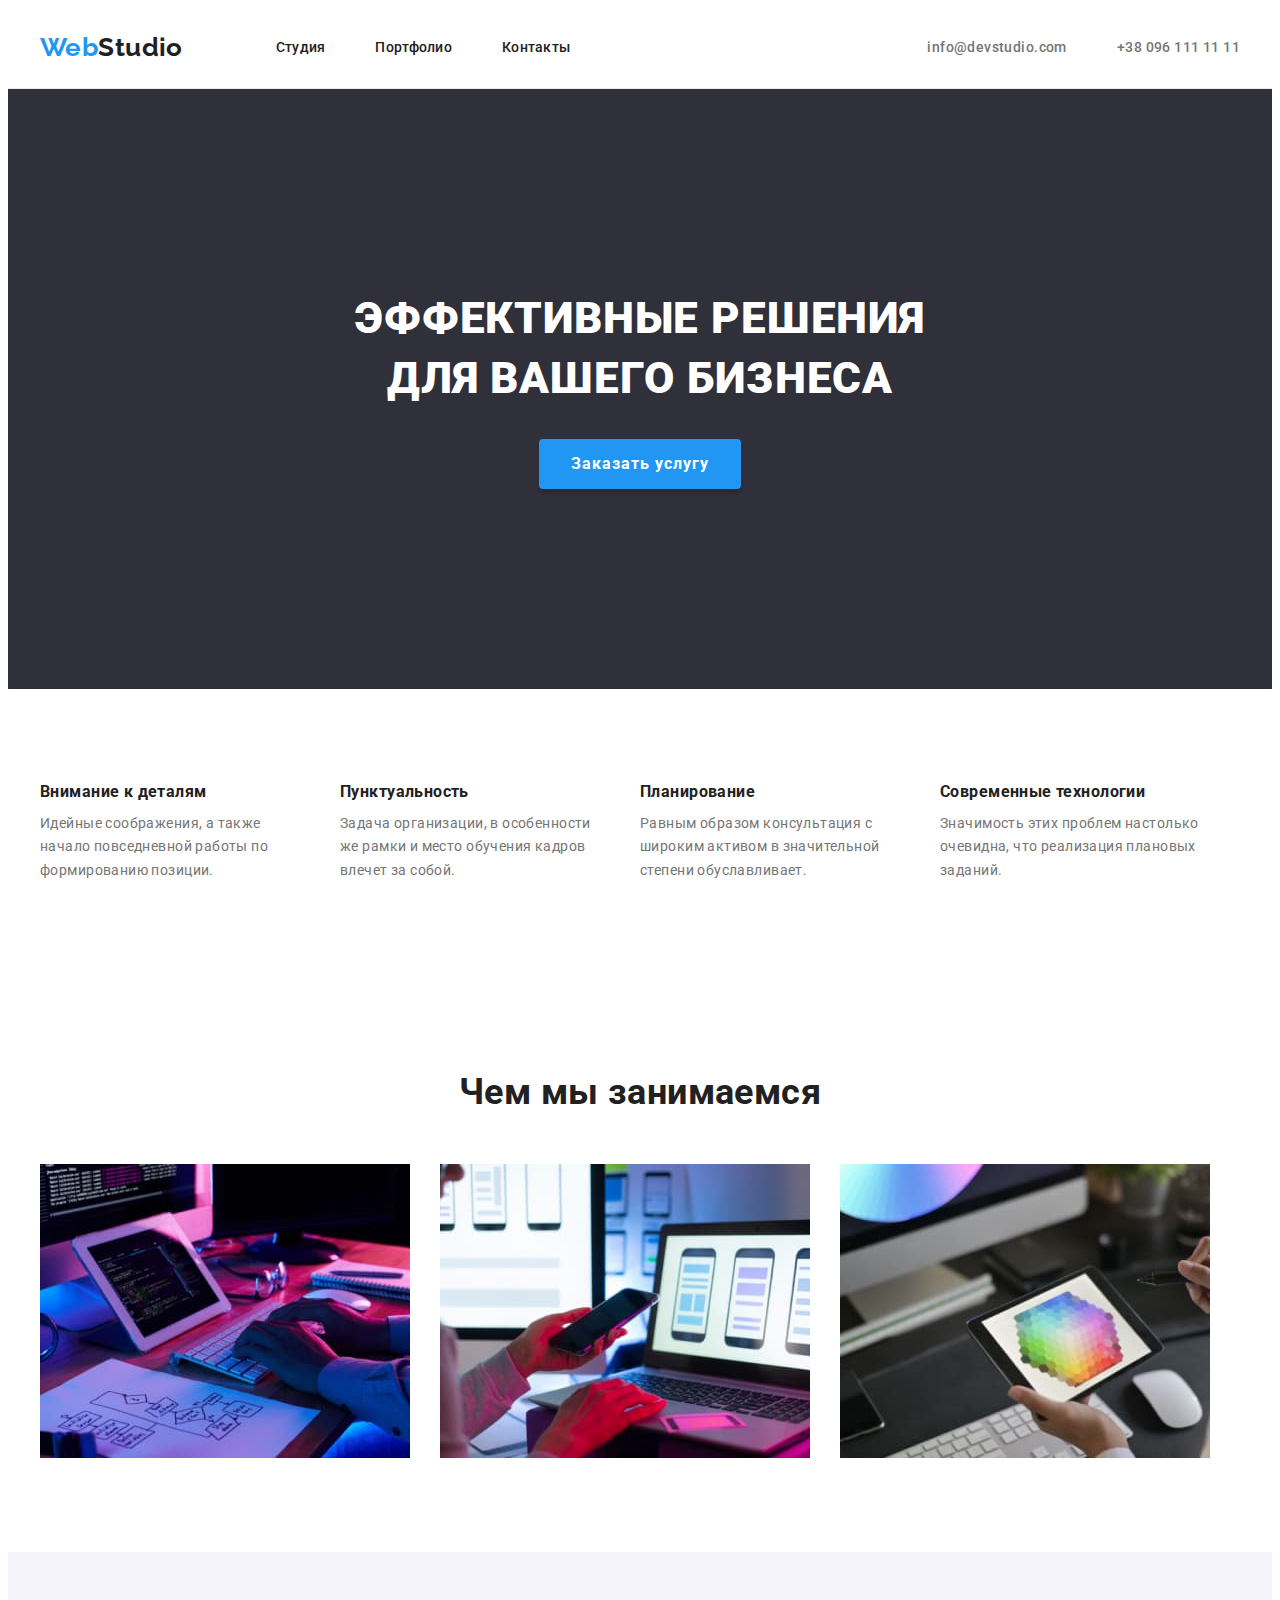
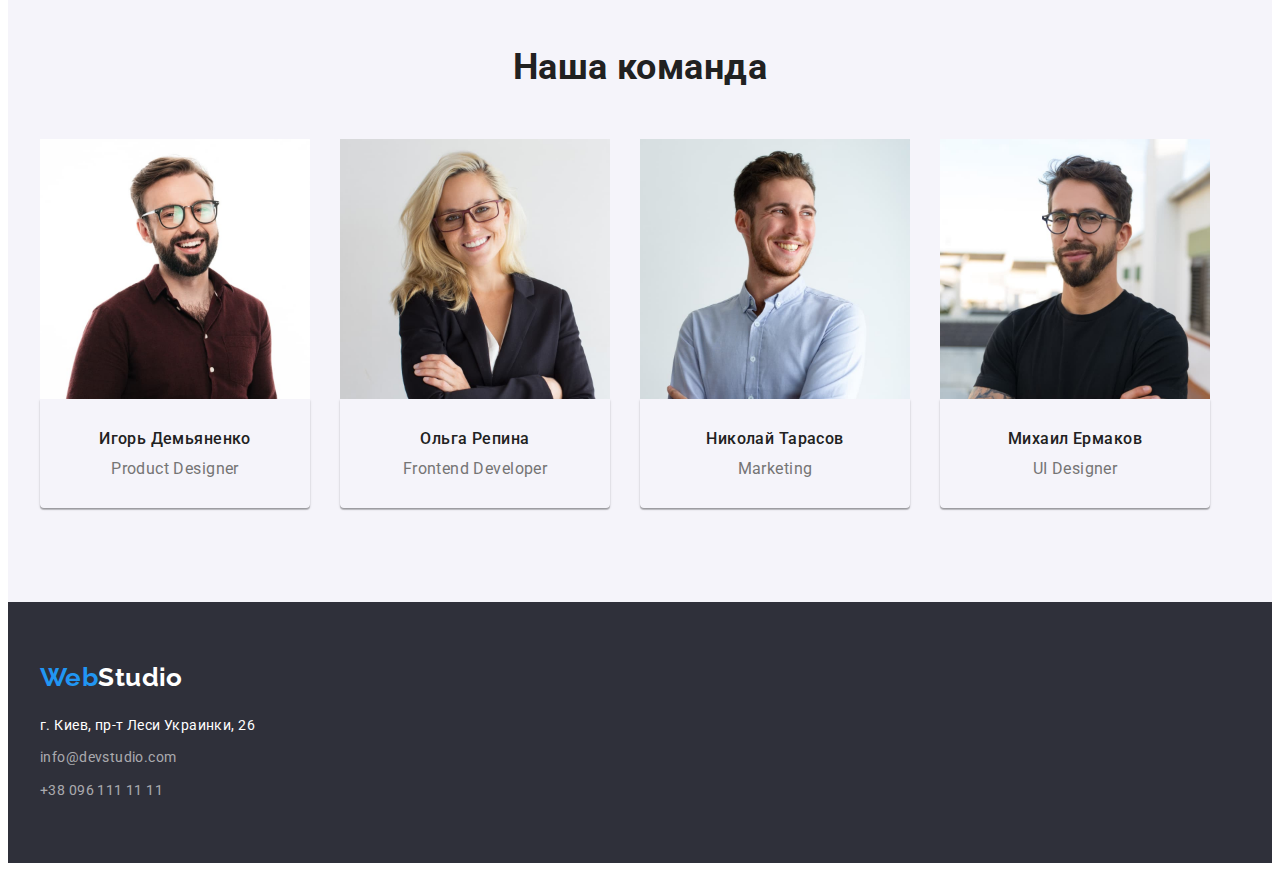
==== index.html @ 1c1c4bfe "h-w-3" ====
<!DOCTYPE html>
<html lang="ru">
  <head>
    <meta http-equiv="X-UA-Compatible" content="IE=edge" />
    <meta name="viewport" content="width=device-width, initial-scale=1.0" />
    <meta charset="utf-8" />
    <link
      rel="stylesheet"
      href="https://cdnjs.cloudflare.com/ajax/libs/modern-normalize/1.1.0/modern-normalize.min.css"
      integrity="sha512-wpPYUAdjBVSE4KJnH1VR1HeZfpl1ub8YT/NKx4PuQ5NmX2tKuGu6U/JRp5y+Y8XG2tV+wKQpNHVUX03MfMFn9Q=="
      crossorigin="anonymous"
      referrerpolicy="no-referrer"
    />
    <link rel="stylesheet" href="./css/styles.css" />
    <link
      href="https://fonts.googleapis.com/css2?family=Raleway:wght@700&family=Roboto:wght@400;500;700;900&display=swap"
      rel="stylesheet"
    />
    <title>WebStudio</title>
  </head>
  <body>
    <header>
      <div class="container">
        <div class="container-head">
          <nav class="head">
            <a class="logo" href="./index.html">Web<span class="logopart">Studio</span></a>
            <ul class="navi">
              <li><a class="navi-list" href="./index.html">Студия</a></li>
              <li><a class="navi-list" href="./portfolio.html">Портфолио</a></li>
              <li><a class="navi-list" href="">Контакты</a></li>
            </ul>
          </nav>
          <ul class="contact-list">
            <li><a class="contact" href="mailto:info@devstudio.com">info@devstudio.com</a></li>
            <li><a class="contact" href="tel:+380961111111">+38 096 111 11 11</a></li>
          </ul>
        </div>
      </div>
    </header>
    <section class="banner">
      <div class="container">
        <h1 class="hero">
          Эффективные решения<br />
          для вашего бизнеса
        </h1>
        <button class="hero-button" type="button">Заказать услугу</button>
      </div>
    </section>
    <section class="section">
      <div class="container">
        <h2 class="visually-hidden">Наши преимущества</h2>
        <ul class="advantages-title">
          <li class="advantages-list">
            <h3 class="advantages-head">Внимание к деталям</h3>
            <p class="advantages-text">
              Идейные соображения, а также начало повседневной работы по формированию позиции.
            </p>
          </li>
          <li class="advantages-list">
            <h3 class="advantages-head">Пунктуальность</h3>
            <p class="advantages-text">
              Задача организации, в особенности же рамки и место обучения кадров влечет за собой.
            </p>
          </li>
          <li class="advantages-list">
            <h3 class="advantages-head">Планирование</h3>
            <p class="advantages-text">
              Равным образом консультация с широким активом в значительной степени обуславливает.
            </p>
          </li>
          <li class="advantages-list">
            <h3 class="advantages-head">Современные технологии</h3>
            <p class="advantages-text">
              Значимость этих проблем настолько очевидна, что реализация плановых заданий.
            </p>
          </li>
        </ul>
      </div>
    </section>
    <section class="section">
      <div class="container">
        <h2 class="title">Чем мы занимаемся</h2>
        <ul class="card-list">
          <li class="card-item">
            <img src="./image/img.jpg" alt="человек пишет код" width="370" />
          </li>
          <li class="card-item">
            <img src="./image/img-2.jpg" alt="телефон и ноутбук" width="370" />
          </li>
          <li class="card-item"><img src="./image/img-3.jpg" alt="планшет" width="370" /></li>
        </ul>
      </div>
    </section>
    <section class="team section">
      <div class="container">
        <h2 class="title">Наша команда</h2>
        <ul class="card-list">
          <li class="card-item">
            <img src="./image/img-16.jpg" alt="Парень" width="270" />
            <div class="post-card">
              <h3 class="name">Игорь Демьяненко</h3>
              <p class="position">Product Designer</p>
            </div>
          </li>
          <li class="card-item">
            <img src="./image/img-17.jpg" alt="Девушка" width="270" />
            <div class="post-card">
              <h3 class="name">Ольга Репина</h3>
              <p class="position">Frontend Developer</p>
            </div>
          </li>
          <li class="card-item">
            <img src="./image/img-18.jpg" alt="Парень" width="270" />
            <div class="post-card">
              <h3 class="name">Николай Тарасов</h3>
              <p class="position">Marketing</p>
            </div>
          </li>
          <li class="card-item">
            <img src="./image/img-19.jpg" alt="Парень" width="270" />
            <div class="post-card">
              <h3 class="name">Михаил Ермаков</h3>
              <p class="position">UI Designer</p>
            </div>
          </li>
        </ul>
      </div>
    </section>

    <footer>
      <div class="container-foot">
        <div class="bottom">
          <a class="logo" href="./index.html">Web<span class="logofoot">Studio</span></a>
        </div>
        <address>
          <ul class="address-list">
            <li class="address-item">
              <a
                class="address"
                href="https://www.google.com.ua/maps/place/%D0%B1%D1%83%D0%BB%D1%8C%D0%B2%D0%B0%D1%80+%D0%9B%D0%B5%D1%81%D1%96+%D0%A3%D0%BA%D1%80%D0%B0%D1%97%D0%BD%D0%BA%D0%B8,+26,+%D0%9A%D0%B8%D1%97%D0%B2,+02000/@50.4265841,30.5361971,17z/data=!3m1!4b1!4m5!3m4!1s0x40d4cf0e033ecbe9:0x57a4dffefec77da0!8m2!3d50.4265807!4d30.5383858"
                >г. Киев, пр-т Леси Украинки, 26</a
              >
            </li>
            <li class="address-item">
              <a class="address cont" href="mailto:info@devstudio.com">info@devstudio.com</a>
            </li>
            <li class="address-item">
              <a class="address cont" href="tel:+380961111111">+38 096 111 11 11</a>
            </li>
          </ul>
        </address>
      </div>
    </footer>
  </body>
</html>
---- css/styles.css ----
:root {
  --background: #e5e5e5;
  --activecolor: #2196f3;
  --footercolor: #2f303a;
  --hedercolor: #fff;
  --textcolor: #757575;
  --headtext: #212121;
  --filterbutt: #f5f4fa;

  --cardside: 30px;
}
body {
  background-color: var(--hedercolor);
  color: var(--textcolor);
  font-family: Roboto, sans-serif;
  font-weight: 400;
  font-size: 14px;
  line-height: 1.7em;
  letter-spacing: 0.03em;
}
a {
  font-family: Roboto;
  text-decoration: none;
}
h1,
h2,
h3,
h4,
h5,
h6,
p {
  margin: 0px;
}

ul {
  padding-left: 0px;
  margin: 0px;
  list-style: none;
}
img {
  display: block;
}
button {
  cursor: pointer;
}
.container {
  width: 1200px;
  margin: 0 auto;
  padding: 0 15px;
}
.section {
  padding-top: 94px;
  padding-bottom: 94px;
}
.visually-hidden {
  position: absolute;
  white-space: nowrap;
  width: 1px;
  height: 1px;
  overflow: hidden;
  border: 0;
  padding: 0;
  clip: rect(0 0 0 0);
  clip-path: inset(50%);
  margin: -1px;
}

/* -------HEAD---------------------------*/

header {
  padding-top: 24px;
  padding-bottom: 25px;
  border-bottom: 1px solid #ececec;
}
.container-head {
  display: flex;
  font-weight: 500;

  margin: 0 auto;
}

.head {
  display: flex;
}

ul.navi,
ul.contact-list {
  align-items: center;
  display: flex;
}
.logo {
  margin-right: 93px;
  color: var(--activecolor);
  line-height: 1.2em;
  font-size: 26px;
  font-family: raleway;
  font-weight: 700;
}
.logopart {
  color: var(--headtext);
}

.navi li {
  margin-right: 50px;
  color: var(--headtext);
  letter-spacing: 0.02em;
  text-align: center;
}
.navi li:last-child {
  margin-right: 0;
}

.navi-list {
  color: var(--headtext);
  letter-spacing: 0.02em;
}
.navi-list:hover,
.navi-list:focus {
  color: var(--activecolor);
}

.contact-list {
  margin-left: auto;
}
.contact-list li {
  margin-right: 50px;
}
.contact-list li:last-child {
  margin-right: 0;
}

.contact {
  color: var(--textcolor);
}
.contact:hover,
.contact:focus {
  color: var(--activecolor);
}

/*---------Content------*/

.banner {
  padding-top: 200px;
  padding-bottom: 200px;
  text-align: center;
  letter-spacing: 0.06em;
  text-transform: uppercase;
  background-color: var(--footercolor);
}
.hero {
  margin-bottom: 30px;
  margin-left: auto;
  margin-right: auto;

  color: var(--hedercolor);
  font-size: 44px;
  line-height: 1.36em;
  text-align: center;
  font-weight: 900;
}
.banner .hero-button {
  margin-left: auto;
  margin-right: auto;

  display: flex;
  min-width: 136px;
  border: 0px;
  padding: 10px 32px;
  background-color: var(--activecolor);
  color: var(--hedercolor);

  box-shadow: 0px 4px 4px rgba(0, 0, 0, 0.15);
  border-radius: 4px;

  font-family: Roboto;
  font-style: normal;
  font-weight: bold;
  font-size: 16px;
  line-height: calc(30 / 16);

  align-items: center;
  text-align: center;
  letter-spacing: 0.06em;
}

/*-------Advant-list--------*/
.advantages-title {
  display: flex;
}
.advantages-list {
  width: 270px;
  margin-right: 30px;
}
.advantages-list:last-child {
  margin-right: 0;
}
.advantages-head {
  margin-bottom: 10px;
  color: var(--headtext);
  font-weight: 700;
  line-height: 1.14em;
}

/* -----Next section-----*/

.card-list {
  display: flex;
}
.card-item {
  margin-right: 30px;
}

.card-item:last-child {
  margin-right: 0;
}

.team {
  background-color: var(--filterbutt);
}
.title {
  margin-bottom: 50px;
  text-align: center;

  color: var(--headtext);
  font-weight: 700;
  font-size: 36px;
  line-height: 1.2em;
  align-items: center;
}
.post-card {
  padding-top: 30px;
  padding-bottom: 30px;

  box-shadow: 0px 1px 3px rgba(0, 0, 0, 0.12), 0px 1px 1px rgba(0, 0, 0, 0.14),
    0px 2px 1px rgba(0, 0, 0, 0.2);
  border-radius: 0px 0px 4px 4px;
}
.name {
  margin-bottom: 10px;

  color: var(--headtext);
  font-weight: 500;
  font-size: 16px;
  line-height: 1.2em;
  text-align: center;
}
.position {
  font-size: 16px;
  line-height: 1.2em;
  text-align: center;
}

/*------ Footer--------*/

footer {
  background-color: var(--footercolor);
}
.container-foot {
  width: 1200px;
  padding: 60px 15px;
  margin: 0 auto;
}
.bottom {
  margin-bottom: 20px;
}

.logofoot {
  color: var(--hedercolor);
}
.address {
  font-style: normal;
  color: var(--hedercolor);
}
.address-item {
  margin-bottom: 9px;
}

.address-item:last-child {
  margin-bottom: 0;
}

.address:hover,
.address:focus {
  color: var(--activecolor);
}
.cont {
  color: #ffffff99;
}

/*-------------Portfolio--------*/
.butt-list {
  margin-bottom: 50px;
  display: flex;
  justify-content: center;
}
.butt-item {
  margin-right: 8px;
}
.butt-item:last-child {
  margin-right: 0;
}

.filter {
  border-width: 0px;
  padding: 6px 22px;

  border-radius: 4px;
  background-color: var(--filterbutt);
  color: var(--headtext);
  text-align: center;
}
.filter:hover,
.filter:focus {
  background-color: var(--activecolor);
  color: var(--hedercolor);
}
.title-project {
  margin-right: calc(-1 * var(--cardside));
  margin-bottom: calc(-1 * var(--cardside));
  display: flex;
  flex-wrap: wrap;
  padding: 0;
}
.project-card {
  flex-basis: calc(100% / 3 - var(--cardside));
  margin-right: var(--cardside);
  margin-bottom: var(--cardside);
}
.project {
  color: var(--headtext);
  font-weight: bold;
  font-size: 18px;
  line-height: 2em;
  letter-spacing: 0.06em;
}

.project-type {
  color: var(--textcolor);
  font-size: 16px;
  line-height: 1.87em;
}
.project-border {
  padding: 24px 20px;
  border-bottom: 1px solid #eeeeee;
  border-left: 1px solid #eeeeee;
  border-right: 1px solid #eeeeee;
}
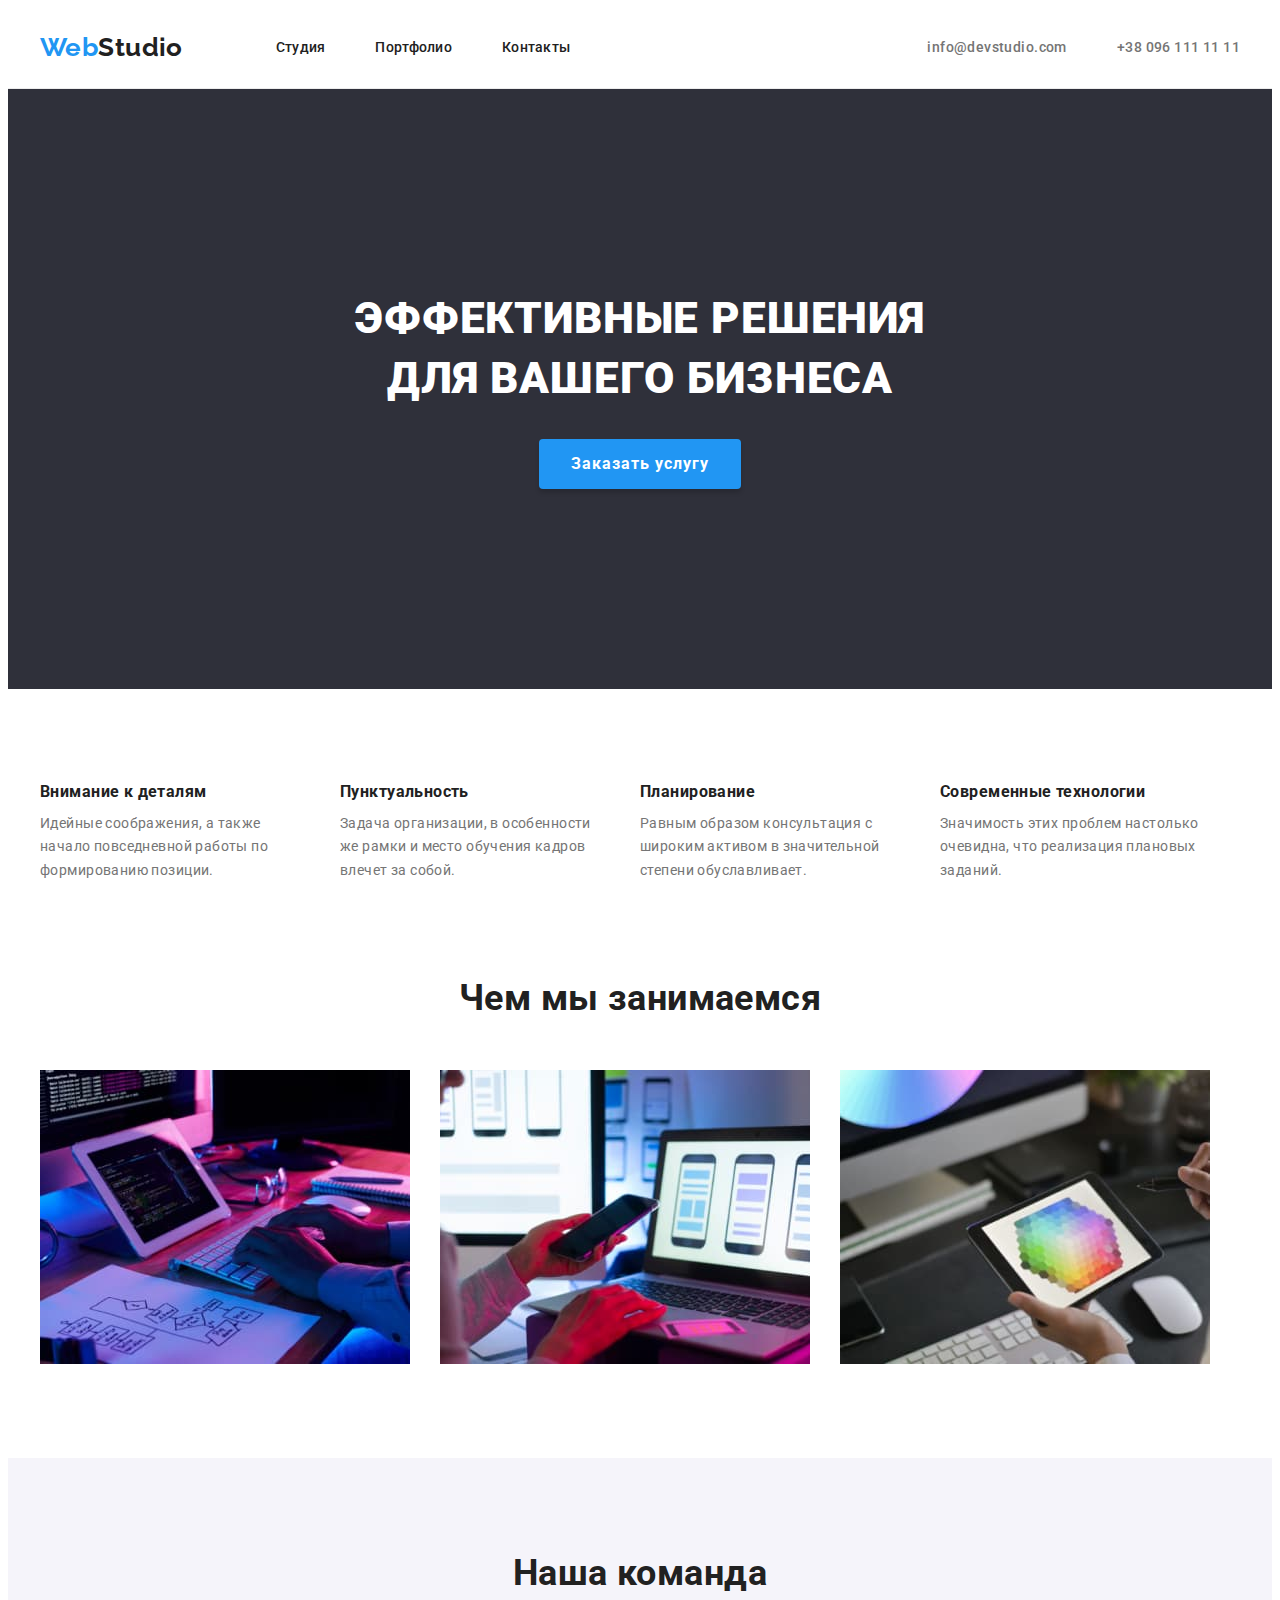
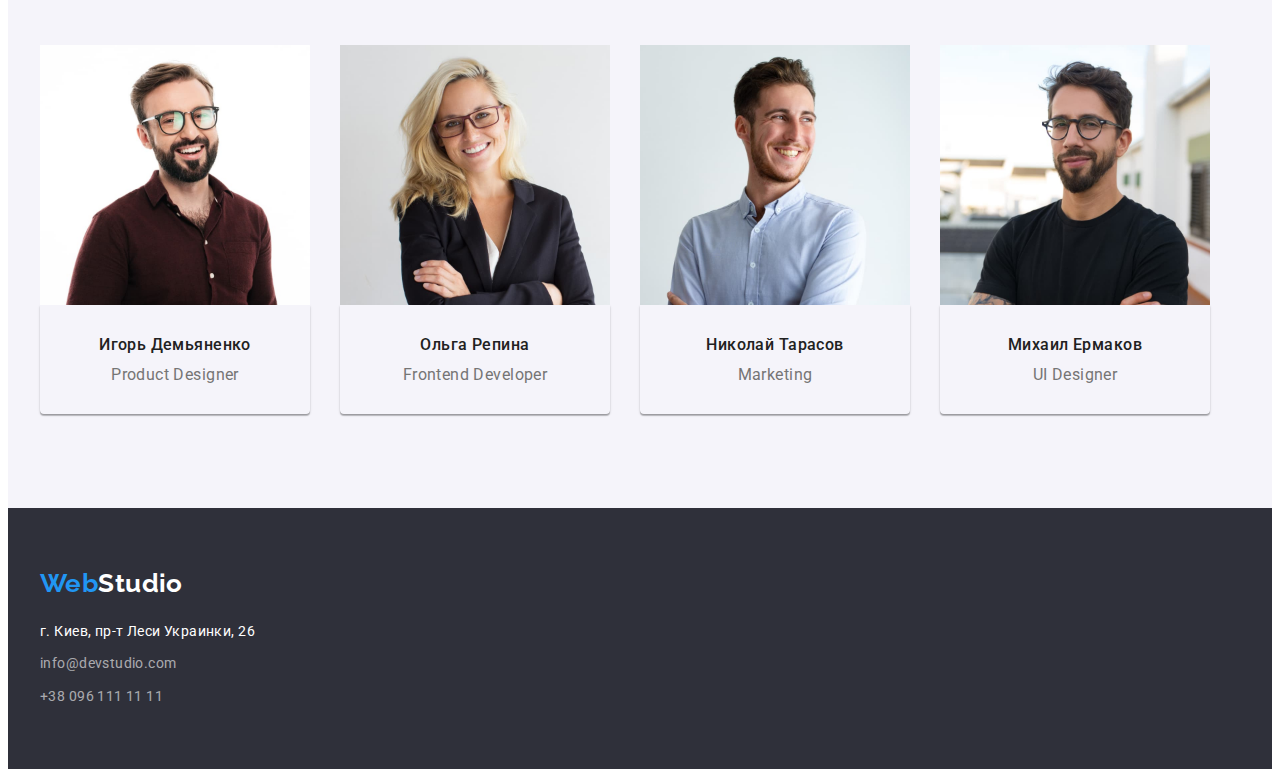
==== commit 69b7f188: "errors correct" ====
--- a/index.html
+++ b/index.html
@@ -77,7 +77,7 @@
         </ul>
       </div>
     </section>
-    <section class="section">
+    <section class="section-two">
       <div class="container">
         <h2 class="title">Чем мы занимаемся</h2>
         <ul class="card-list">
@@ -128,7 +128,7 @@
     </section>
 
     <footer>
-      <div class="container-foot">
+      <div class="container">
         <div class="bottom">
           <a class="logo" href="./index.html">Web<span class="logofoot">Studio</span></a>
         </div>
--- a/css/styles.css
+++ b/css/styles.css
@@ -19,7 +19,7 @@
   letter-spacing: 0.03em;
 }
 a {
-  font-family: Roboto;
+  font-family: Roboto, sans-serif;
   text-decoration: none;
 }
 h1,
@@ -39,6 +39,8 @@
 }
 img {
   display: block;
+  max-width: 100%;
+  height: auto;
 }
 button {
   cursor: pointer;
@@ -52,6 +54,10 @@
   padding-top: 94px;
   padding-bottom: 94px;
 }
+.section-two {
+  padding-bottom: 94px;
+}
+
 .visually-hidden {
   position: absolute;
   white-space: nowrap;
@@ -172,7 +178,7 @@
   box-shadow: 0px 4px 4px rgba(0, 0, 0, 0.15);
   border-radius: 4px;
 
-  font-family: Roboto;
+  font-family: Roboto, sans-serif;
   font-style: normal;
   font-weight: bold;
   font-size: 16px;
@@ -253,13 +259,10 @@
 /*------ Footer--------*/
 
 footer {
+  padding: 60px 15px;
   background-color: var(--footercolor);
 }
-.container-foot {
-  width: 1200px;
-  padding: 60px 15px;
-  margin: 0 auto;
-}
+
 .bottom {
   margin-bottom: 20px;
 }
@@ -308,6 +311,12 @@
   background-color: var(--filterbutt);
   color: var(--headtext);
   text-align: center;
+  font-family: Roboto, sans-serif;
+  font-style: normal;
+  font-weight: normal;
+  font-size: 14px;
+  line-height: 1.71;
+  letter-spacing: 0.03em;
 }
 .filter:hover,
 .filter:focus {
@@ -326,6 +335,10 @@
   margin-right: var(--cardside);
   margin-bottom: var(--cardside);
 }
+.project-card > a {
+  display: block;
+}
+
 .project {
   color: var(--headtext);
   font-weight: bold;
